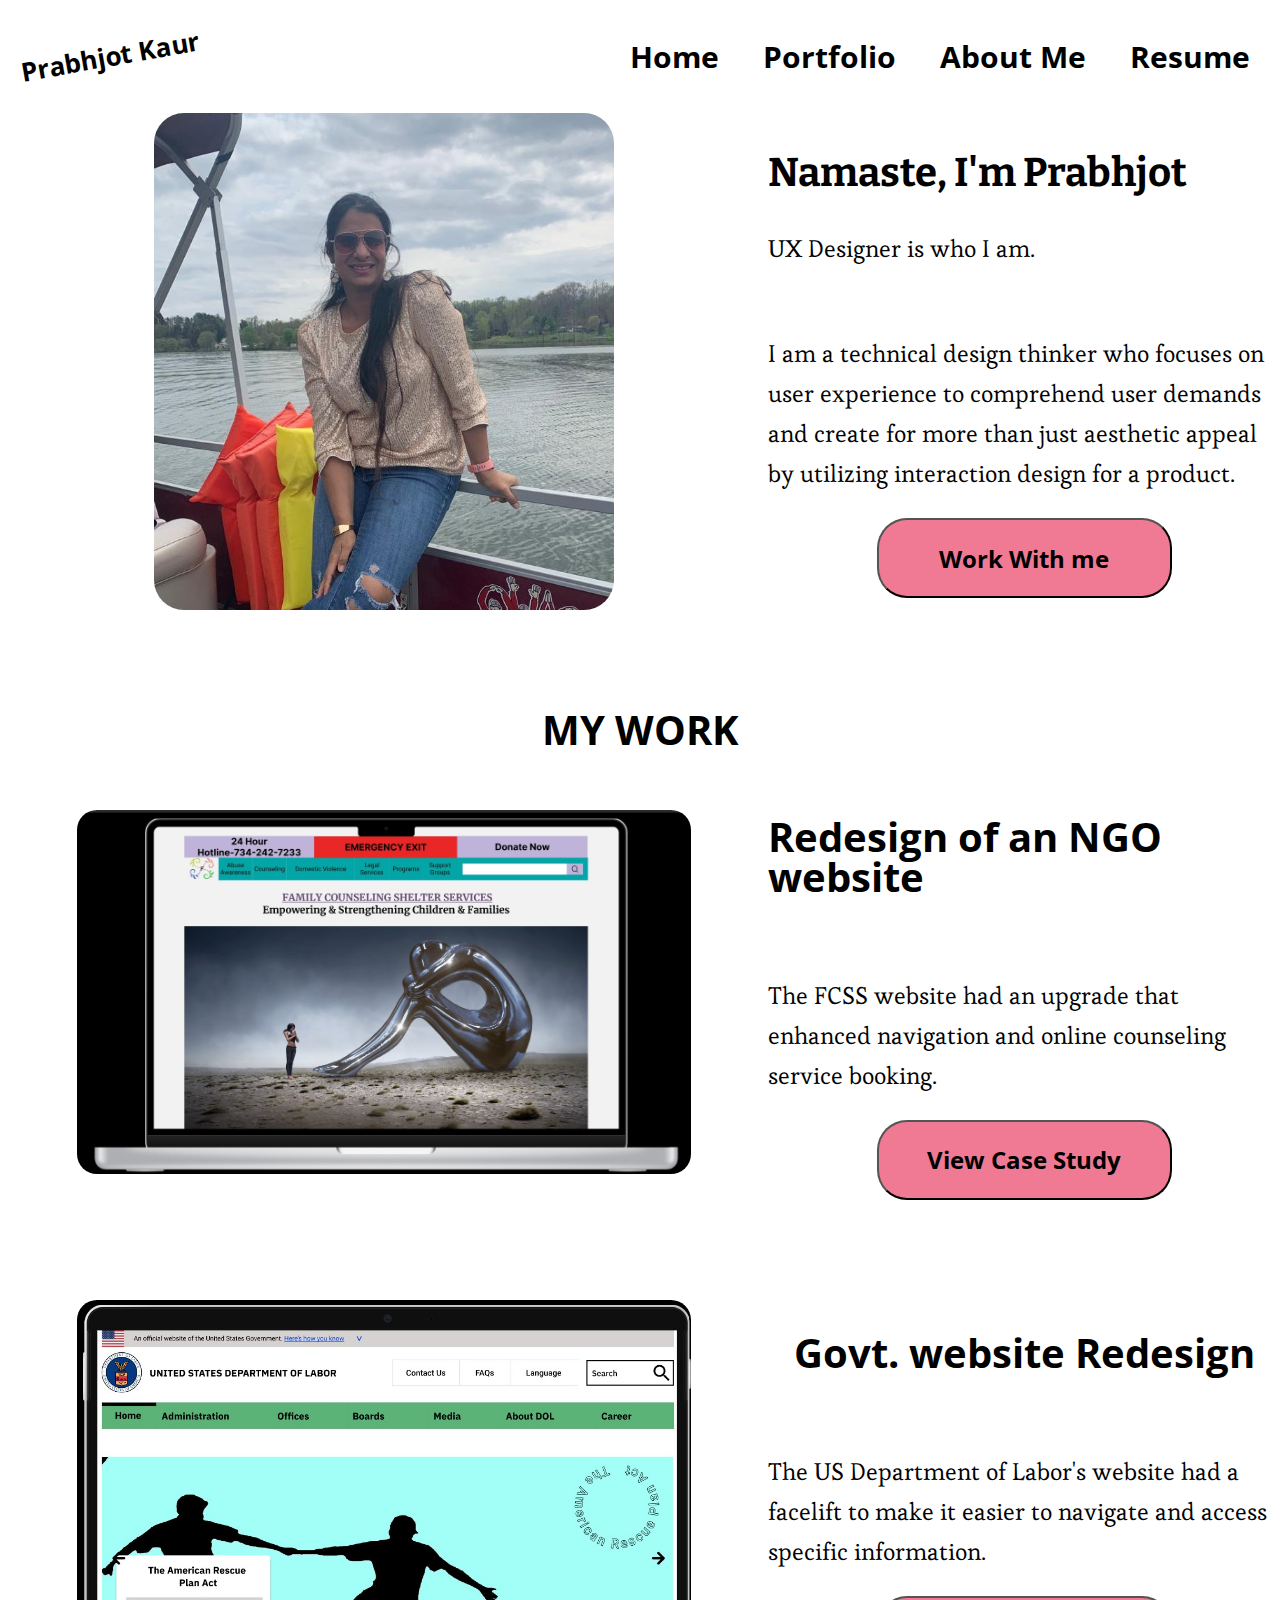
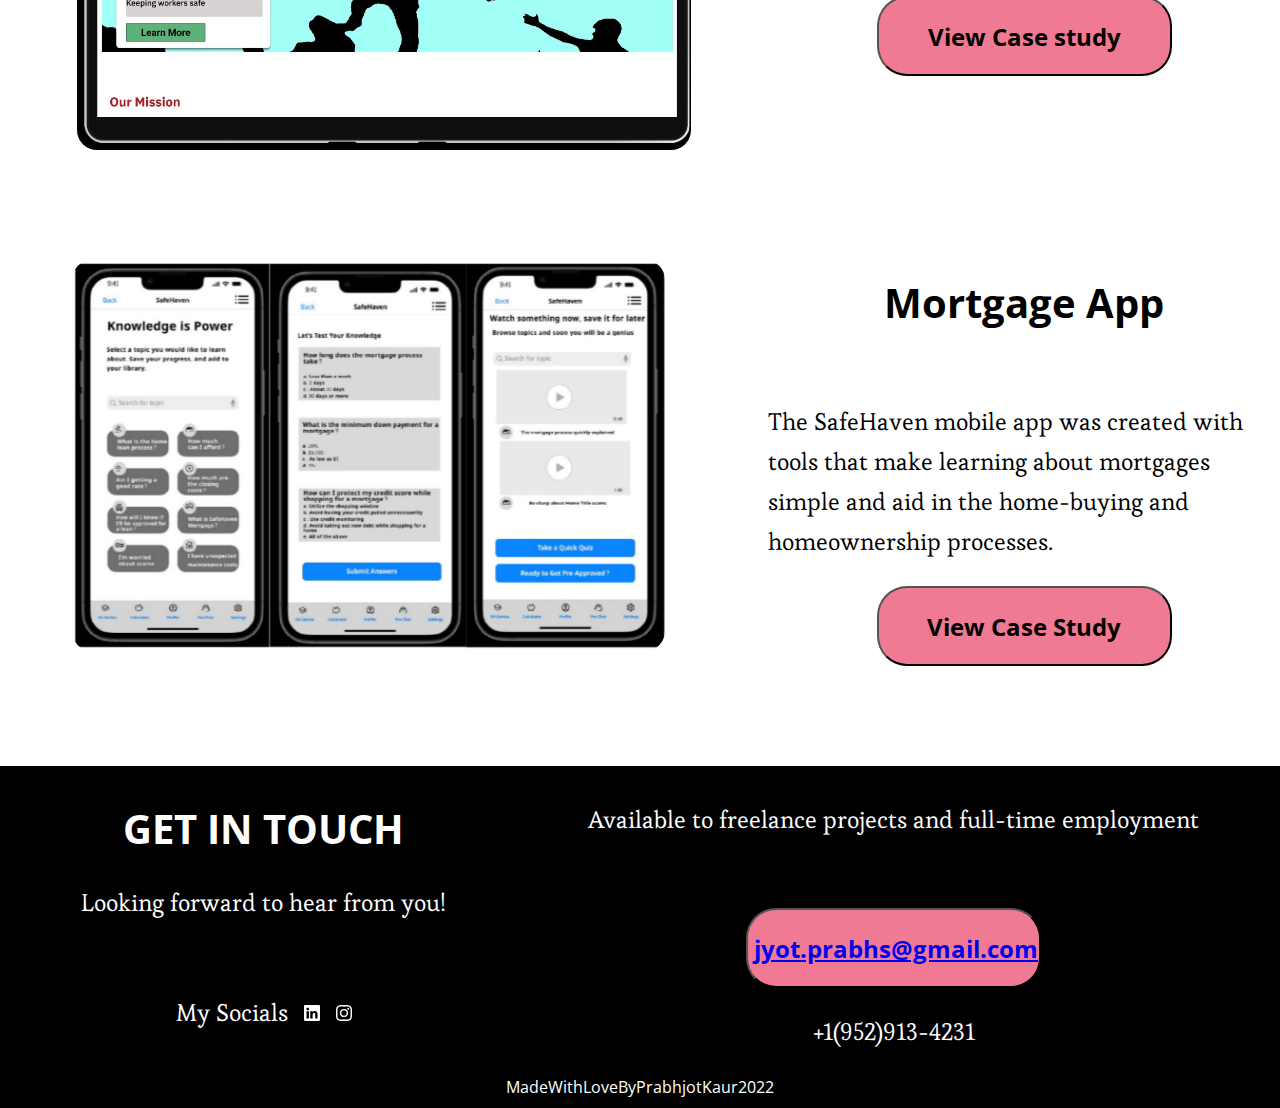
==== index.html @ 7466df76 "Adding UI to portfolio" ====
<!DOCTYPE html>
<html lang="en">
<head>
    <meta charset="UTF-8">
    <meta http-equiv="X-UA-Compatible" content="IE=edge">
    <meta name="viewport" content="width=device-width, initial-scale=1.0">
    <title>Prabhjotkaurportfolio</title>
    <link rel="stylesheet" href="css/style.css">
    <link rel="preconnect" href="https://fonts.googleapis.com">
<link rel="preconnect" href="https://fonts.gstatic.com" crossorigin>
<link href="https://fonts.googleapis.com/css2?family=Bitter:wght@400;700&family=Open+Sans&display=swap" rel="stylesheet">
<link rel="preconnect" href="https://fonts.googleapis.com">
<link rel="preconnect" href="https://fonts.gstatic.com" crossorigin>
<link href="https://fonts.googleapis.com/css2?family=Esteban&family=Open+Sans&display=swap" rel="stylesheet">
</head>
<body>
  <div id="navBar">
 <nav id="left-sideBar">
  <h1>
    Prabhjot Kaur
  </h1>
 </nav>
  <input type="checkbox" id="hamburger-input" class="burger-shower"/>
  <label id="hamburger-menu"for="hamburger-input">
    <div class="nav_container">
      <nav id="sidebar-menu">
       
        <ul>

          <li>
            <a href="index.html">Home</a>
          </li>

          <li>
            <a href="portfolio.html">Portfolio</a>

          </li>

          <li>
            <a href="aboutme.html">About Me</a>
          </li>

          <li>
            <a href="https://docs.google.com/document/d/1tggubyBauFd47Qh0WIZoBkCjSzm5WDO9nrGsjEGmNaw/edit?usp=sharing">Resume</a>
          </li>

        </ul>
      </nav>
    </div>
  </label>
</div>
 
  <div class="overlay"></div>
  
    <div class="outer_container">
    <section class="aboutMe flexContainer">
        
            <div class="flexChild">
                <img class="profile" src="Image/mypic.jpeg" alt="profile pic">
              </div>
              
              <div class="details">
                <h3>Namaste, I'm Prabhjot</h3>
                <p class="subHeader">UX Designer is who I am.</p>
                <br>
                  <p>I am a technical design thinker who focuses on user experience to comprehend user demands and create for more than just aesthetic appeal by utilizing interaction design for a product.</p>
                <div class="cta">
                  <button>Work With me</button>
                </div>
             
              </div>
          
    </section> 
    
   <!---<section class="myWork">
      <h1>My Work</h1>
        <div class="workGrid">
          <div class="item1">
            <img src="Image/FCSS.jpg" alt="project1 pic">
          </div>
          <div>
            <h2>Redesign of an NGO website</h2>
            
            <br>
              <p>The FCSS website had an upgrade that enhanced navigation and online counseling service booking.</p>
              <button>View Case Study</button>
          </div>
          <div>
            <img src="Image/d3.jpg" alt="profile pic">
          </div>
          <div>
            <h2>Redesign of an NGO website</h2>
            
            <br>
              <p>The FCSS website had an upgrade that enhanced navigation and online counseling service booking.</p>
              <button>View Case Study</button>
          </div>
          <div>
            <img src="Image/FCSS.jpg" alt="profile pic">
          </div>
          <div>
            <h2>Redesign of an NGO website</h2>
            
            <br>
              <p>The FCSS website had an upgrade that enhanced navigation and online counseling service booking.</p>
              <button>View Case Study</button>
          </div>
          </div>-->
      
<h2>MY WORK</h2>
<section class="Project1 flexContainer">
<div class="flexChild p1">
  <img src="Image/FCSS.jpg" alt="project1 pic" class="case1">
</div>
<div class="details">
  <h2>Redesign of an NGO website</h2>
  
  <br>
    <p>The FCSS website had an upgrade that enhanced navigation and online counseling service booking.</p>
    <div class="cta">
    <button>View Case Study</button>
    </div>
</div>
</section>
<section class="Project2 flexContainer">
        
    <div class="flexChild">
       <img src="Image/d3.jpg" alt="profile pic" class="case2"> 
      </div>
      <div class="details">
        <h2>Govt. website Redesign</h2>
        <br>
          <p>The US Department of Labor's website had a facelift to make it easier to navigate and access specific information.</p>
          <div class="cta">
          <button>View Case study</button>
          </div>
      </div>
  
</section>

<section class="Project3 flexContainer">
        
  <div class="p3">
    <div>
      <img src="Image/newmortgage1.png" alt="profile pic" class="case3">
      
    </div>
    </div>
    <div class="details">
      <h2>Mortgage App</h2>
      
      <br>
        <p>The SafeHaven mobile app was created with tools that make learning about mortgages simple and aid in the home-buying and homeownership processes.</p>
        <div class="cta">
        <button>View Case Study</button>
        </div>
    </div>

</section> 
</div>
<footer>
  <div class="topRow">
    <div class="leftCol">
      <h2>GET IN TOUCH</h2>
      <p>Looking forward to hear from you!</p>
      <br>
      <p>My Socials

        <svg xmlns="http://www.w3.org/2000/svg" width="16" height="16" fill="currentColor" class="bi bi-linkedin"
          viewBox="0 0 16 16">
          <path
            d="M0 1.146C0 .513.526 0 1.175 0h13.65C15.474 0 16 .513 16 1.146v13.708c0 .633-.526 1.146-1.175 1.146H1.175C.526 16 0 15.487 0 14.854V1.146zm4.943 12.248V6.169H2.542v7.225h2.401zm-1.2-8.212c.837 0 1.358-.554 1.358-1.248-.015-.709-.52-1.248-1.342-1.248-.822 0-1.359.54-1.359 1.248 0 .694.521 1.248 1.327 1.248h.016zm4.908 8.212V9.359c0-.216.016-.432.08-.586.173-.431.568-.878 1.232-.878.869 0 1.216.662 1.216 1.634v3.865h2.401V9.25c0-2.22-1.184-3.252-2.764-3.252-1.274 0-1.845.7-2.165 1.193v.025h-.016a5.54 5.54 0 0 1 .016-.025V6.169h-2.4c.03.678 0 7.225 0 7.225h2.4z" />
        </svg>
        <svg xmlns="http://www.w3.org/2000/svg" width="16" height="16" fill="currentColor" class="bi bi-instagram"
          viewBox="0 0 16 16">
          <path
            d="M8 0C5.829 0 5.556.01 4.703.048 3.85.088 3.269.222 2.76.42a3.917 3.917 0 0 0-1.417.923A3.927 3.927 0 0 0 .42 2.76C.222 3.268.087 3.85.048 4.7.01 5.555 0 5.827 0 8.001c0 2.172.01 2.444.048 3.297.04.852.174 1.433.372 1.942.205.526.478.972.923 1.417.444.445.89.719 1.416.923.51.198 1.09.333 1.942.372C5.555 15.99 5.827 16 8 16s2.444-.01 3.298-.048c.851-.04 1.434-.174 1.943-.372a3.916 3.916 0 0 0 1.416-.923c.445-.445.718-.891.923-1.417.197-.509.332-1.09.372-1.942C15.99 10.445 16 10.173 16 8s-.01-2.445-.048-3.299c-.04-.851-.175-1.433-.372-1.941a3.926 3.926 0 0 0-.923-1.417A3.911 3.911 0 0 0 13.24.42c-.51-.198-1.092-.333-1.943-.372C10.443.01 10.172 0 7.998 0h.003zm-.717 1.442h.718c2.136 0 2.389.007 3.232.046.78.035 1.204.166 1.486.275.373.145.64.319.92.599.28.28.453.546.598.92.11.281.24.705.275 1.485.039.843.047 1.096.047 3.231s-.008 2.389-.047 3.232c-.035.78-.166 1.203-.275 1.485a2.47 2.47 0 0 1-.599.919c-.28.28-.546.453-.92.598-.28.11-.704.24-1.485.276-.843.038-1.096.047-3.232.047s-2.39-.009-3.233-.047c-.78-.036-1.203-.166-1.485-.276a2.478 2.478 0 0 1-.92-.598 2.48 2.48 0 0 1-.6-.92c-.109-.281-.24-.705-.275-1.485-.038-.843-.046-1.096-.046-3.233 0-2.136.008-2.388.046-3.231.036-.78.166-1.204.276-1.486.145-.373.319-.64.599-.92.28-.28.546-.453.92-.598.282-.11.705-.24 1.485-.276.738-.034 1.024-.044 2.515-.045v.002zm4.988 1.328a.96.96 0 1 0 0 1.92.96.96 0 0 0 0-1.92zm-4.27 1.122a4.109 4.109 0 1 0 0 8.217 4.109 4.109 0 0 0 0-8.217zm0 1.441a2.667 2.667 0 1 1 0 5.334 2.667 2.667 0 0 1 0-5.334z" />
        </svg>
      </p>
    </div>
    <div class="rightCol">
      <p>Available to freelance projects and full-time employment</p>
      <br>
      <br>
      <div class="contact">
        <button><a href="mailto:jyot.prabhs@gmail.com">jyot.prabhs@gmail.com</a></button>
        <p>+1(952)913-4231</p>
    </div>
    </div>
  </div>
 <div class="bottomRow">MadeWithLoveByPrabhjotKaur2022</div>
</footer>

  <!---  <footer>
     
      <div>
        <h3 class="available">Available to freelance projects and full-time employment</h3>
        <br>
        <br>
        <div class="contact">
       <button><a href="mailto:jyot.prabhs@gmail.com">jyot.prabhs@gmail.com</a></button>
       <p>+1(952)913-4231</p>
        </div>
      </div> 
       <div>
        <h2>GET IN TOUCH</h2>
        <p>Looking forward to hear from you!</p>
        <br> 
        <p>My Socials 
       
        <svg xmlns="http://www.w3.org/2000/svg" width="16" height="16" fill="currentColor" class="bi bi-linkedin" viewBox="0 0 16 16">
          <path d="M0 1.146C0 .513.526 0 1.175 0h13.65C15.474 0 16 .513 16 1.146v13.708c0 .633-.526 1.146-1.175 1.146H1.175C.526 16 0 15.487 0 14.854V1.146zm4.943 12.248V6.169H2.542v7.225h2.401zm-1.2-8.212c.837 0 1.358-.554 1.358-1.248-.015-.709-.52-1.248-1.342-1.248-.822 0-1.359.54-1.359 1.248 0 .694.521 1.248 1.327 1.248h.016zm4.908 8.212V9.359c0-.216.016-.432.08-.586.173-.431.568-.878 1.232-.878.869 0 1.216.662 1.216 1.634v3.865h2.401V9.25c0-2.22-1.184-3.252-2.764-3.252-1.274 0-1.845.7-2.165 1.193v.025h-.016a5.54 5.54 0 0 1 .016-.025V6.169h-2.4c.03.678 0 7.225 0 7.225h2.4z"/>
        </svg> 
         <svg xmlns="http://www.w3.org/2000/svg" width="16" height="16" fill="currentColor" class="bi bi-instagram" viewBox="0 0 16 16">
          <path d="M8 0C5.829 0 5.556.01 4.703.048 3.85.088 3.269.222 2.76.42a3.917 3.917 0 0 0-1.417.923A3.927 3.927 0 0 0 .42 2.76C.222 3.268.087 3.85.048 4.7.01 5.555 0 5.827 0 8.001c0 2.172.01 2.444.048 3.297.04.852.174 1.433.372 1.942.205.526.478.972.923 1.417.444.445.89.719 1.416.923.51.198 1.09.333 1.942.372C5.555 15.99 5.827 16 8 16s2.444-.01 3.298-.048c.851-.04 1.434-.174 1.943-.372a3.916 3.916 0 0 0 1.416-.923c.445-.445.718-.891.923-1.417.197-.509.332-1.09.372-1.942C15.99 10.445 16 10.173 16 8s-.01-2.445-.048-3.299c-.04-.851-.175-1.433-.372-1.941a3.926 3.926 0 0 0-.923-1.417A3.911 3.911 0 0 0 13.24.42c-.51-.198-1.092-.333-1.943-.372C10.443.01 10.172 0 7.998 0h.003zm-.717 1.442h.718c2.136 0 2.389.007 3.232.046.78.035 1.204.166 1.486.275.373.145.64.319.92.599.28.28.453.546.598.92.11.281.24.705.275 1.485.039.843.047 1.096.047 3.231s-.008 2.389-.047 3.232c-.035.78-.166 1.203-.275 1.485a2.47 2.47 0 0 1-.599.919c-.28.28-.546.453-.92.598-.28.11-.704.24-1.485.276-.843.038-1.096.047-3.232.047s-2.39-.009-3.233-.047c-.78-.036-1.203-.166-1.485-.276a2.478 2.478 0 0 1-.92-.598 2.48 2.48 0 0 1-.6-.92c-.109-.281-.24-.705-.275-1.485-.038-.843-.046-1.096-.046-3.233 0-2.136.008-2.388.046-3.231.036-.78.166-1.204.276-1.486.145-.373.319-.64.599-.92.28-.28.546-.453.92-.598.282-.11.705-.24 1.485-.276.738-.034 1.024-.044 2.515-.045v.002zm4.988 1.328a.96.96 0 1 0 0 1.92.96.96 0 0 0 0-1.92zm-4.27 1.122a4.109 4.109 0 1 0 0 8.217 4.109 4.109 0 0 0 0-8.217zm0 1.441a2.667 2.667 0 1 1 0 5.334 2.667 2.667 0 0 1 0-5.334z"/>
        </svg></p>
      </div>
 
    </footer>-->
    
 
 
</body>
</html>
---- css/style.css ----
.outer_cotainer {
  /* padding:10px 30%;*/
  max-width: 1440px;
  font-family: 'Bitter', serif;
  font-family: 'Open Sans', sans-serif;
}

/*---- Global---*/

#hamburger-menu{
  max-width: 1440px;
  font-family: 'Bitter', serif;
  font-family: 'Open Sans', sans-serif;
  padding:10px;
}
#hamburger-input{
visibility: hidden;
}

#navBar{
  display: flex;
  flex-direction: row;
  align-items: center;
  justify-content:space-between;
}
#left-sideBar{
  display: inline-block;
  list-style: none;
  margin: 10px 20px;
  font-family: 'Bitter', serif;
  font-family: 'Open Sans', sans-serif;

  font-weight: 700;
  font-size: 30px;
}

nav  #sidebar-menu{
  font-family: 'Bitter', serif;
  font-family: 'Open Sans', sans-serif;
  display: flex;
  align-items: flex-end;
  justify-content: space-between;
  
}

nav ul li {
  display: inline-block;
  list-style: none;
  margin: 10px 20px;
  font-family: 'Bitter', serif;
  font-family: 'Open Sans', sans-serif;

  font-weight: 700;
  font-size: 30px;
}

nav ul li a {
  text-decoration: none;
  color: black;
  font-size: 30px;
  position: relative;
}

nav ul li a::after {
  content: '';
  width: 0%;
  height: 3px;
  background-color: black;
  position: absolute;
  left: 0;
  bottom: -6px;
  transition: 1s;
}

nav ul li a:hover::after {
  width: 100%;
  border-bottom: 2px solid black;

}

a:hover {
  background-color: rgba(242, 164, 181, 0.42);
  border-radius: 10px;
}

/*--------*/

body {
  font-family: 'Bitter', serif;
  font-family: 'Open Sans', sans-serif;
  max-width: 1440px;
  margin: 0 auto;

}



.flexContainer {
  display: flex;
  flex-direction: row;
  align-items: center;
  justify-content: center;
  /*padding: 10px 10%;
max-width: 1440px;
/*height:100%
width:1500px;
/*background-color: lightblue;*/
  /*margin-left: 0px;
margin-right: 0px;*/
  font-family: 'Bitter', serif;
  font-family: 'Open Sans', sans-serif;
  margin-bottom: 100px;
  ;
}

.p3 {
  width: 60%;
  /* background-color: rgb(211, 211, 65);*/
  display: flex;
  justify-content: center;
  align-items: center;
}



.profile {

  width: 60%;

  border-radius: 30px;

}

.cta {
  display: flex;
  justify-content: center;
}

.flexChild {
  display: flex;
  justify-content: center;

  /*margin: 0;
  align-items: flex-start;
  justify-content: flex-start;*/
  width: 60%;

}

.details {
  width: 40%;
  align-self: flex-start;
  /*align-items: flex-start;
justify-content: flex-start;
padding: 0;
margin-left: 400px;*/

}

.detailsNew {

  /*align-items: flex-start;
justify-content: flex-start;*/
  flex: 1;
  min-height: 0;
  margin-left: 500px;
  column-gap: 0;
}

.case1 {
  width: 80%;
  border-radius: 20px;
}

h1 {

  transform: rotate(-10deg);
  font-family: 'Bitter', serif;
  font-family: 'Open Sans', sans-serif;
  font-style: normal;
  font-weight: 700;
  font-size: 26px;
  line-height: 31px;
}

h2 {
  display: flex;
  align-items: center;
  justify-content: center;
  font-style: normal;
  font-weight: 700;
  font-size: 40px;
  line-height: 40px;
  font-family: 'Bitter', serif;
  font-family: 'Open Sans', sans-serif;
}

h3 {
  font-family: 'Bitter', serif;
  font-style: normal;
  font-weight: 700;
  font-size: 40px;
  line-height: 40px;
}

.portfolio {
  display: flex;
  align-items: center;
  justify-content: center;
  font-family: 'Bitter', serif;

  font-style: bold;
  font-weight: 700;
  font-size: 24px;
  line-height: 29px;
}

.subHeader {
  font-family: 'Esteban';
  font-style: normal;
  font-weight: 400;
  font-size: 24px;
  line-height: 31px;
}

p {
  font-family: 'Esteban';
  font-style: normal;
  font-weight: 400;
  font-size: 24px;
  line-height: 40px;

}

.case2 {
  width: 80%;
  border-radius: 20px;
  /*width: 608px;
height: 423px;
border-radius: 20px;*/
}



.case3 {
  width: 95%;
  border-radius: 20px;
  /*width: 190px;
  height: 390px;
  border-radius: 20px;*/
}

.picture {
  background-color: #F07A94;
}

button {
  font-family: 'Bitter', serif;
  font-family: 'Open Sans', sans-serif;
  position: static;
  width: 295px;
  height: 80px;
  left: 934px;
  top: 660px;
  background: #F07A94;
  border-radius: 30px;
  font-weight: 700;
  font-size: 24px;
  line-height: 29px;
}

button:hover {
  background-color: #DC5A76;
  border-radius: 30px;
}

footer {
  
  max-width: 1440px; 
  display: flex;
  flex-direction: column;
 
  justify-content: space-around;
  text-align: center;
  background-color: black;
  color: white;
  padding: 10px;
  /*margin-left:250px;
  margin-right: 250px;
  margin-top: auto;
  margin: 0 50px;*/
}

.topRow{
  display:flex;
  flex-direction: row;
  text-align: center;
  
}
.leftCol{
 
  flex-grow: 1;
  text-align: center;
  
}
.rightCol{

  text-align: center;
  flex-grow: 1;
  
}

footer .bottomRow{

  text-align: center;

}

/*.available {
  display: flex;
  flex-direction: row;
  align-items: flex-start;
  justify-content: flex-start;
}*/

.project3 {
  display: flex;
  flex-direction: column;
}

svg {
  display: inline-block;
  margin-left: 10px;
  /* padding-left:0px;
  padding-right:0px;*/
}


@media all and (max-width: 750px) {
  #navBar{
    display: flex;
    align-items: flex-start;
    justify-content: space-between;
  }

  #hamburger-input{
    display: none;
  }
  #hamburger-menu {
    float:right;
    justify-content: flex-end;
    -webkit-justify-content: flex-end;
    position:relative;
    width: 50px;
    height: 50px;
    display:block;
    border: none;
    padding: 0px;
    margin: 20px;
    background: linear-gradient(to bottom,
        #000, #000 20%,
        white 20%, white 40%,
        #000 40%, #000 60%,
        white 60%, white 80%,
        #000 80%, #000 100%);
  }
  nav ul li a{
    font-size: 20px;
  }
  #hamburger-menu #sidebar-menu {
    float: right;
   position: relative;
   visibility: hidden;
    
    top:0;
    left: 0;
    width: 200px;
    height: 100%;
    background-color:#F07A94;
    
    box-sizing: border-box;
    transition: 0.3s;
   
  }
 
  #left-sideBar{
   float: left;
   position:static;
   visibility:visible;
    
    top:0;
    left: 0;
    width: 300px;
    height: 50%;
    
    
    box-sizing: border-box;
    transition: 0.3s;
  }

  #hamburger-input:checked + #hamburger-menu #sidebar-menu {
    visibility: visible;
    left: 0;
}
#hamburger-input:checked ~ .overlay{
   visibility: visible;
  opacity: 0.4;
}
.overlay{
  position: fixed;
  top: 0;
  left: 0;
  width: 100%;
  height: 50%;
  opacity: 0;
  visibility: hidden;
  transition: opacity .35s, visibility .35s, height .35s;
  overflow: hidden;
  z-index: -1;
}


  .flexContainer {
     width: 100%;
  }

  .aboutMe {
    display: flex;
    flex-direction: column;
    justify-content: column;
  }
  .flexChild{
    
    width: 100%;
  }

  .details {
    margin:0 auto;
    width: 80%;
    align-self: unset;
  }
  
  button:hover {
    background-color: #F07A94;
    border-radius: 30px;
  }
  .Project1 {
    display: flex;
    flex-direction: column;
    justify-content: column;
  }
  .Project2 {
    display: flex;
    flex-direction: column;
    justify-content: column;
  }
  .Project3 {
    display: flex;
    flex-direction: column;
    justify-content: column;
  }
}

/*---media query for footer---*/

@media all and (max-width: 750px){
  
  footer {
    width: 90%;
    margin:0 auto;
    position: relative;
    display: flex;
    flex-direction: column;
   padding: 10px;
  }
  .topRow{
    display: flex;
    flex-direction: column;
  }
  .rightCol p{
    font-size: 30px;
  }
  }
/*--- about me page......*/

.about_flexContainer {
  font-family: 'Bitter', serif;
  font-family: 'Open Sans', sans-serif;
  display: flex;
  max-width: 1440px;
  
}

.mypicture {
  width: 60%;
}

.myDetails {
  font-family: 'Bitter', serif;
  font-family: 'Open Sans', sans-serif;
  width: 40%;
}

h4 {
  display: flex;
  align-items: center;
  justify-content: center;
  font-family: 'Bitter', serif;
  font-style: normal;
  font-weight: 700;
  font-size: 40px;
  line-height: 40px;
}

#bakedpics {
  max-width: 1440px;
  display: grid;
  grid-template-columns: 1fr 1fr;
  grid-template-rows: 600px 600px;
  grid-template-areas: "baked-items1 baked-items2"
                        "baked-items3 baked-items4";
  gap: 50px ;
  margin: 0 auto;
}

#baked-items1{
  grid-area: baked-items1;
  background-image: url(../Image/bake1.jpg);
}
#baked-items2{
  grid-area: baked-items2;
  background-image: url(../Image/bake4.jpg);
}
#baked-items3{
  grid-area: baked-items3;
  background-image: url(../Image/bake3.jpg);
}
#baked-items4{
  grid-area: baked-items4;
  background-image: url(../Image/me1.jpg);
}
.categoryBakedArea{
  background-position: center;
  background-size: cover;
  background-repeat: no-repeat;
  margin: 5px;
  cursor: pointer;
  display: grid;
  align-content: end;
}
/*---- media query for aboutme page----*/ 

@media all and (max-width: 750px) {

  .about_flexContainer {
    
    width:90%;
    margin: 0 auto;
    display: flex;
    flex-direction: column;
    align-items: center;
    justify-content: center;
  }
  .mypicture{
    width:100%;
  }
  .myDetails{

    width:90%;
  }
}
  @media all and (max-width: 750px){
  #bakedpics{
    width: 90%;
    grid-template-rows: 500px 500px 500px 500px;
    grid-template-columns: auto;
    grid-template-areas:
      "baked-items1"
      "baked-items2" 
      "baked-items3"
      "baked-items4"
    ;
   display: grid;
    
   margin:0 auto;
   
  }
;
}
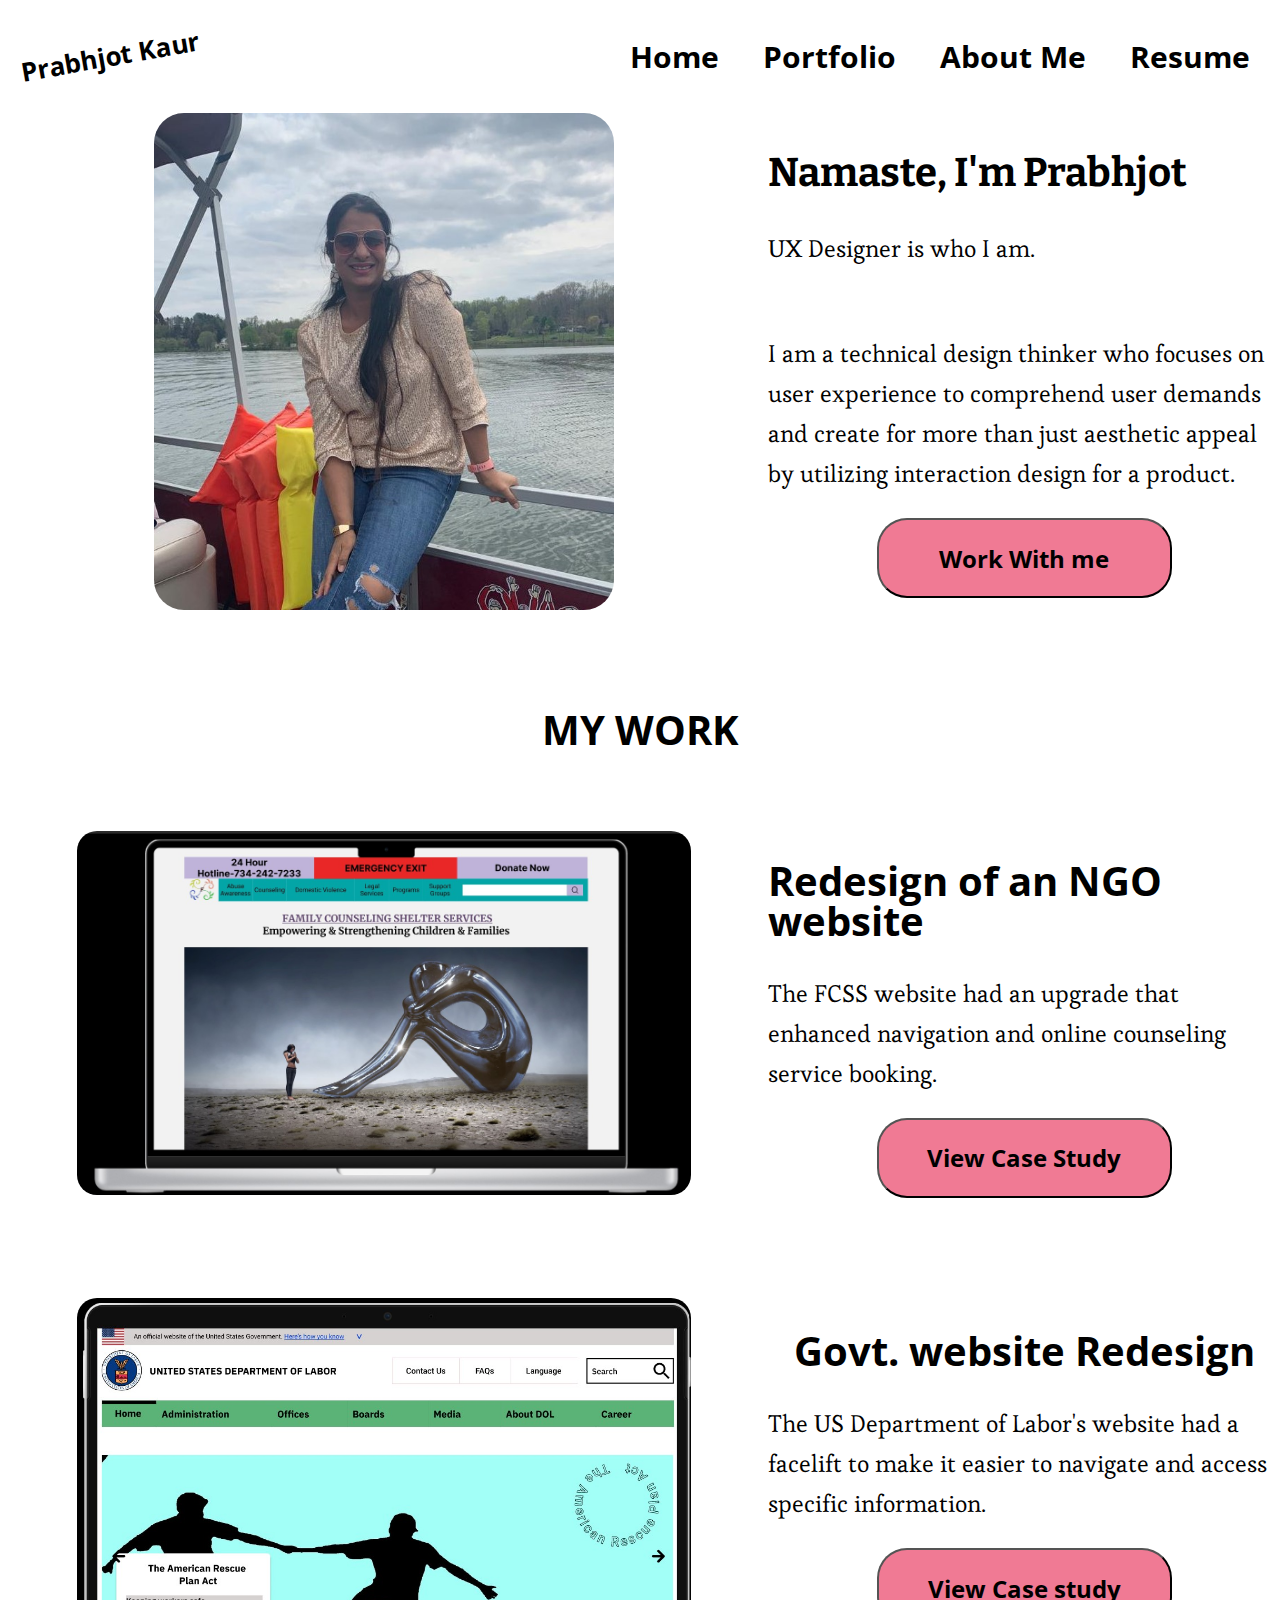
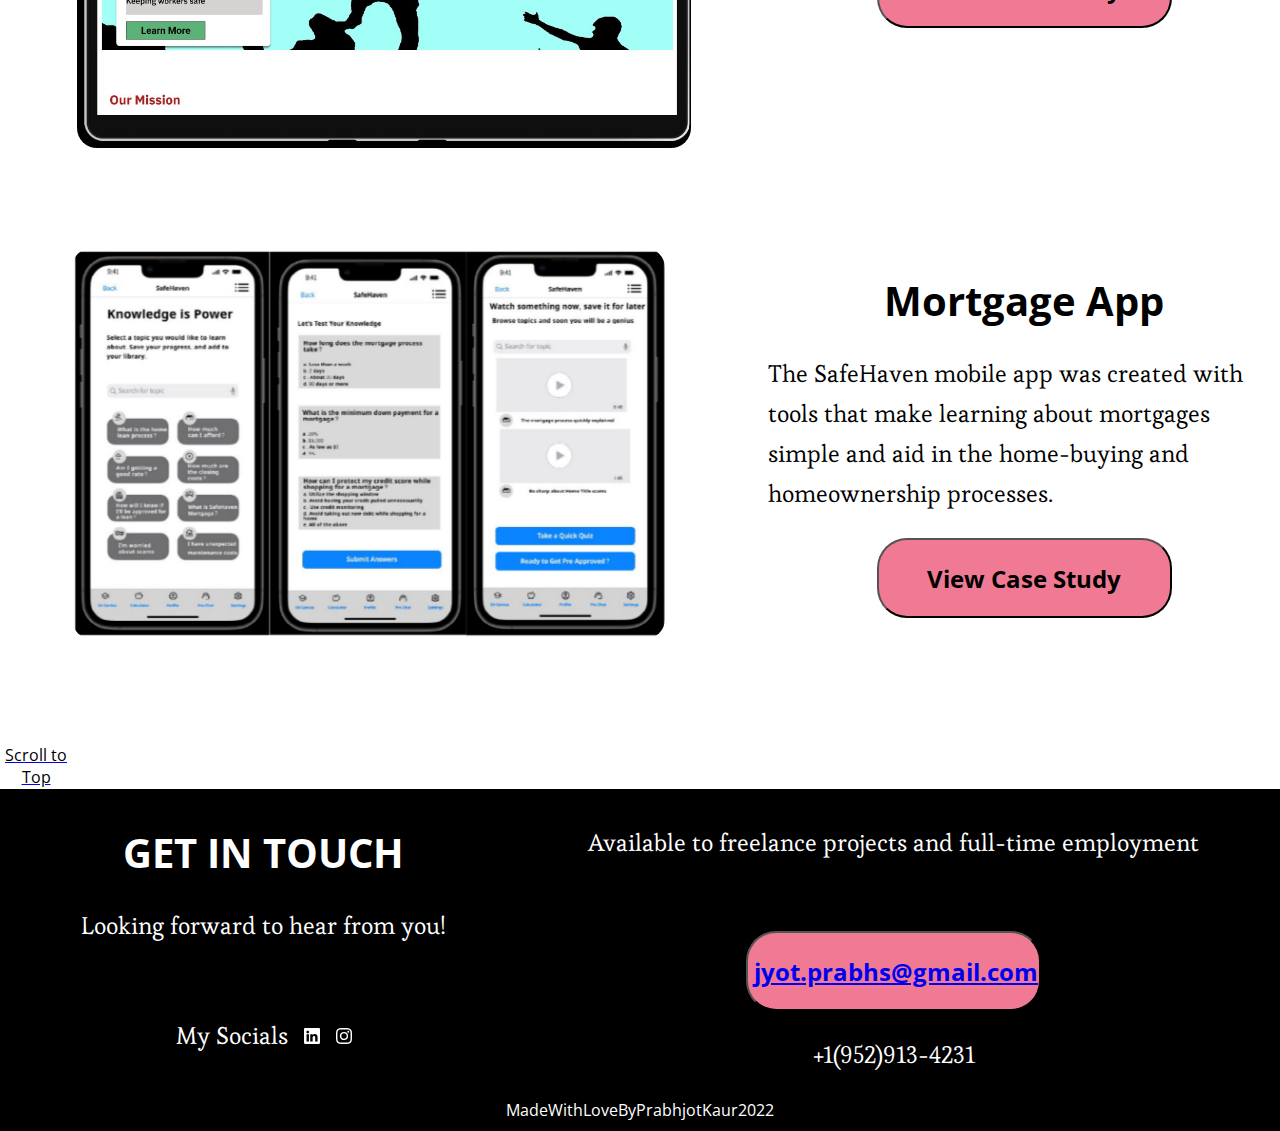
==== commit d0fa002d: "PortfolioReadywithJquery" ====
--- a/index.html
+++ b/index.html
@@ -12,6 +12,7 @@
 <link rel="preconnect" href="https://fonts.googleapis.com">
 <link rel="preconnect" href="https://fonts.gstatic.com" crossorigin>
 <link href="https://fonts.googleapis.com/css2?family=Esteban&family=Open+Sans&display=swap" rel="stylesheet">
+
 </head>
 <body>
   <div id="navBar">
@@ -41,7 +42,7 @@
           </li>
 
           <li>
-            <a href="https://docs.google.com/document/d/1tggubyBauFd47Qh0WIZoBkCjSzm5WDO9nrGsjEGmNaw/edit?usp=sharing">Resume</a>
+            <a href="https://drive.google.com/file/d/18gpGaoyRSowY-foS9lYh_jDV5nuZh_6H/view?usp=sharing">Resume</a>
           </li>
 
         </ul>
@@ -51,6 +52,7 @@
 </div>
  
   <div class="overlay"></div>
+
   
     <div class="outer_container">
     <section class="aboutMe flexContainer">
@@ -64,8 +66,11 @@
                 <p class="subHeader">UX Designer is who I am.</p>
                 <br>
                   <p>I am a technical design thinker who focuses on user experience to comprehend user demands and create for more than just aesthetic appeal by utilizing interaction design for a product.</p>
-                <div class="cta">
-                  <button>Work With me</button>
+                <div class="cta smooth-link">
+                  <a href="#demo">
+                    <button>Work With me</button>
+                  </a>
+                  
                 </div>
              
               </div>
@@ -108,16 +113,17 @@
           </div>-->
       
 <h2>MY WORK</h2>
+<br>
+<br>
 <section class="Project1 flexContainer">
 <div class="flexChild p1">
   <img src="Image/FCSS.jpg" alt="project1 pic" class="case1">
 </div>
-<div class="details">
+<div class="details projectDetails">
   <h2>Redesign of an NGO website</h2>
   
-  <br>
     <p>The FCSS website had an upgrade that enhanced navigation and online counseling service booking.</p>
-    <div class="cta">
+    <div class="cta Action">
     <button>View Case Study</button>
     </div>
 </div>
@@ -127,15 +133,14 @@
     <div class="flexChild">
        <img src="Image/d3.jpg" alt="profile pic" class="case2"> 
       </div>
-      <div class="details">
+      <div class="details projectDetails">
         <h2>Govt. website Redesign</h2>
-        <br>
+        
           <p>The US Department of Labor's website had a facelift to make it easier to navigate and access specific information.</p>
-          <div class="cta">
+          <div class="cta Action">
           <button>View Case study</button>
           </div>
-      </div>
-  
+      </div>      
 </section>
 
 <section class="Project3 flexContainer">
@@ -146,17 +151,19 @@
       
     </div>
     </div>
-    <div class="details">
+    <div class="details projectDetails">
       <h2>Mortgage App</h2>
       
-      <br>
         <p>The SafeHaven mobile app was created with tools that make learning about mortgages simple and aid in the home-buying and homeownership processes.</p>
-        <div class="cta">
+        <div class="cta Action">
         <button>View Case Study</button>
         </div>
     </div>
 
 </section> 
+</div>
+<div class="scroll">
+<a href="#"name="demo"><span class="mi">Scroll to Top</span></span></a>
 </div>
 <footer>
   <div class="topRow">
@@ -221,4 +228,6 @@
  
  
 </body>
+<script src='https://code.jquery.com/jquery-3.4.1.min.js'></script>
+<script src="js/index.js"></script>
 </html>
--- a/css/style.css
+++ b/css/style.css
@@ -94,8 +94,22 @@
   margin: 0 auto;
 
 }
-
-
+.scroll{
+  width: 8vh;
+  height:5vh;
+ text-align: center;
+}
+.scroll a .mi{
+ display: flex;
+ text-align: center;
+ align-items: center;
+ margin: 5px;
+ color:#000
+}
+a .mi:hover{
+  background-color: #FFD700;
+  border-radius: 10px;
+}
 
 .flexContainer {
   display: flex;
@@ -432,14 +446,30 @@
     justify-content: column;
   }
   .flexChild{
-    
     width: 100%;
-  }
-
+    
+  }
+   .case2, .case1, .case3{
+    border-radius: 20px 20px 0px 0px;
+   } 
+  .projectDetails{
+    border: 1px solid #DC5A76;
+    background-color: #FFD700;
+    border-radius: 0px 0px 20px 20px;
+  }
   .details {
     margin:0 auto;
     width: 80%;
     align-self: unset;
+  }
+  .Action{
+    display:none;
+    
+  }
+  .scroll{
+    width: 12vh;
+    height:5vh;
+   margin: 10px;
   }
   
   button:hover {
